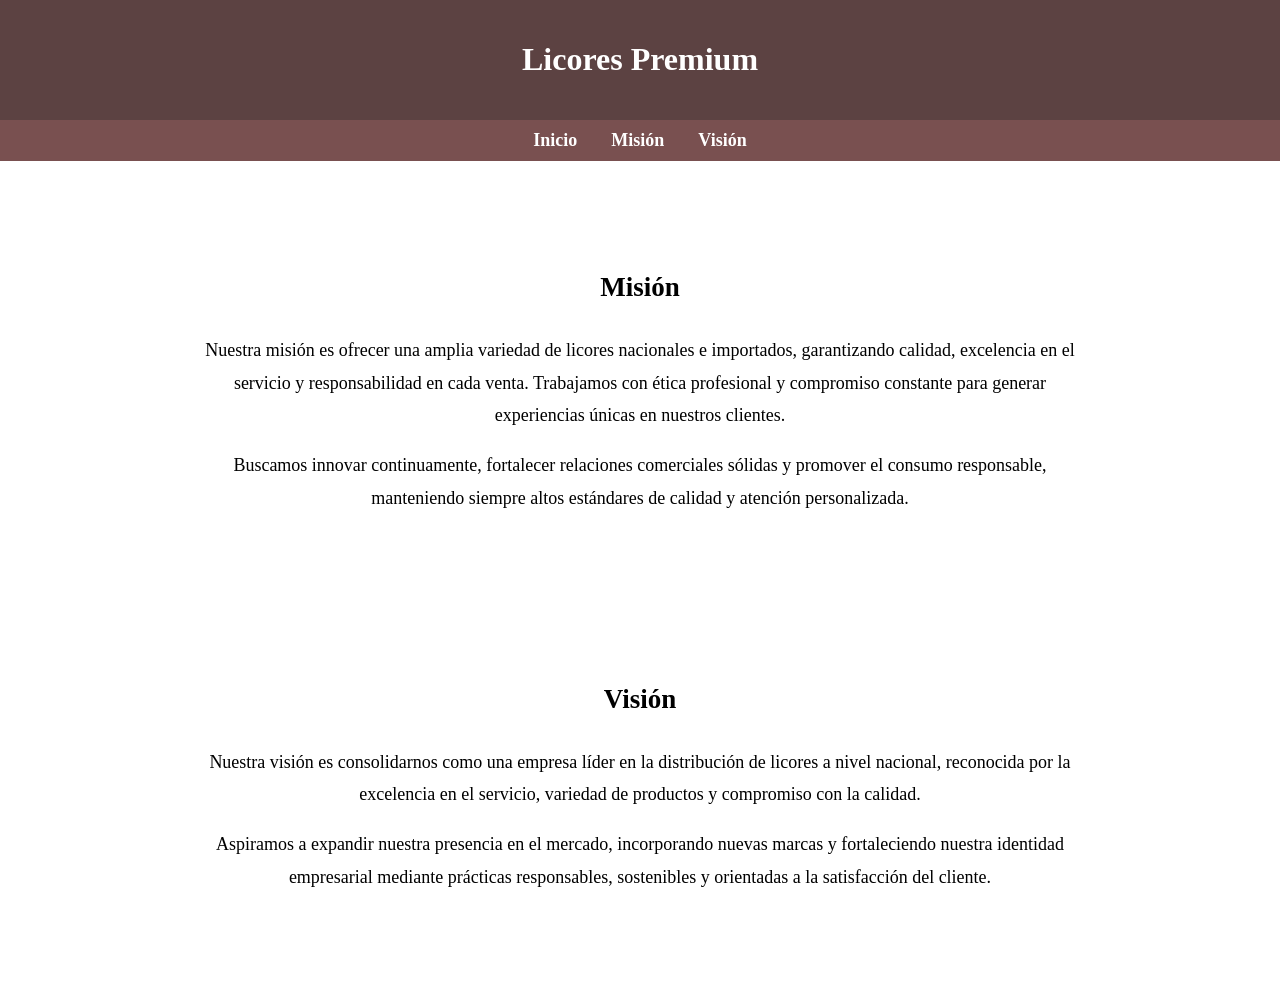
==== mision y vision.html @ 05c2ee32 "creando la pagina mision y vision" ====
<!DOCTYPE html>
<html lang="es">
<head>
<meta charset="UTF-8">
<title>Misión y Visión - Licores Premium</title>

<style>
body{
    font-family: Georgia, serif;
    margin:0;
    background-image: url("/images/fondo.jpeg");
    background-size: cover;
    background-position: center;
    background-attachment: fixed;
}

header{
    background-color: rgba(75, 46, 46, 0.9);
    color:white;
    padding:20px;
    text-align:center;
}

nav{
    background-color: rgba(107, 62, 62, 0.9);
    padding:10px;
    text-align:center;
}

nav a{
    color:white;
    text-decoration:none;
    margin:15px;
    font-weight:bold;
    font-size:18px;
}

nav a:hover{
    text-decoration:underline;
}

section{
    padding:40px;
    margin:40px auto;
    width:70%;
    background: rgba(255,255,255,0.9);
    border-radius:8px;
    line-height:1.8;
    font-size:18px;
    text-align:center;
}
</style>
</head>

<body>

<header>
<h1>Licores Premium</h1>
</header>

<nav>
<a href="../index.html">Inicio</a>
<a href="#mision">Misión</a>
<a href="#vision">Visión</a>
</nav>

<section id="mision">
<h2>Misión</h2>

<p>
Nuestra misión es ofrecer una amplia variedad de licores nacionales e importados,
garantizando calidad, excelencia en el servicio y responsabilidad en cada venta.
Trabajamos con ética profesional y compromiso constante para generar experiencias
únicas en nuestros clientes.
</p>

<p>
Buscamos innovar continuamente, fortalecer relaciones comerciales sólidas
y promover el consumo responsable, manteniendo siempre altos estándares
de calidad y atención personalizada.
</p>
</section>

<section id="vision">
<h2>Visión</h2>

<p>
Nuestra visión es consolidarnos como una empresa líder en la distribución
de licores a nivel nacional, reconocida por la excelencia en el servicio,
variedad de productos y compromiso con la calidad.
</p>

<p>
Aspiramos a expandir nuestra presencia en el mercado, incorporando nuevas
marcas y fortaleciendo nuestra identidad empresarial mediante prácticas
responsables, sostenibles y orientadas a la satisfacción del cliente.
</p>
</section>

</body>
</html>
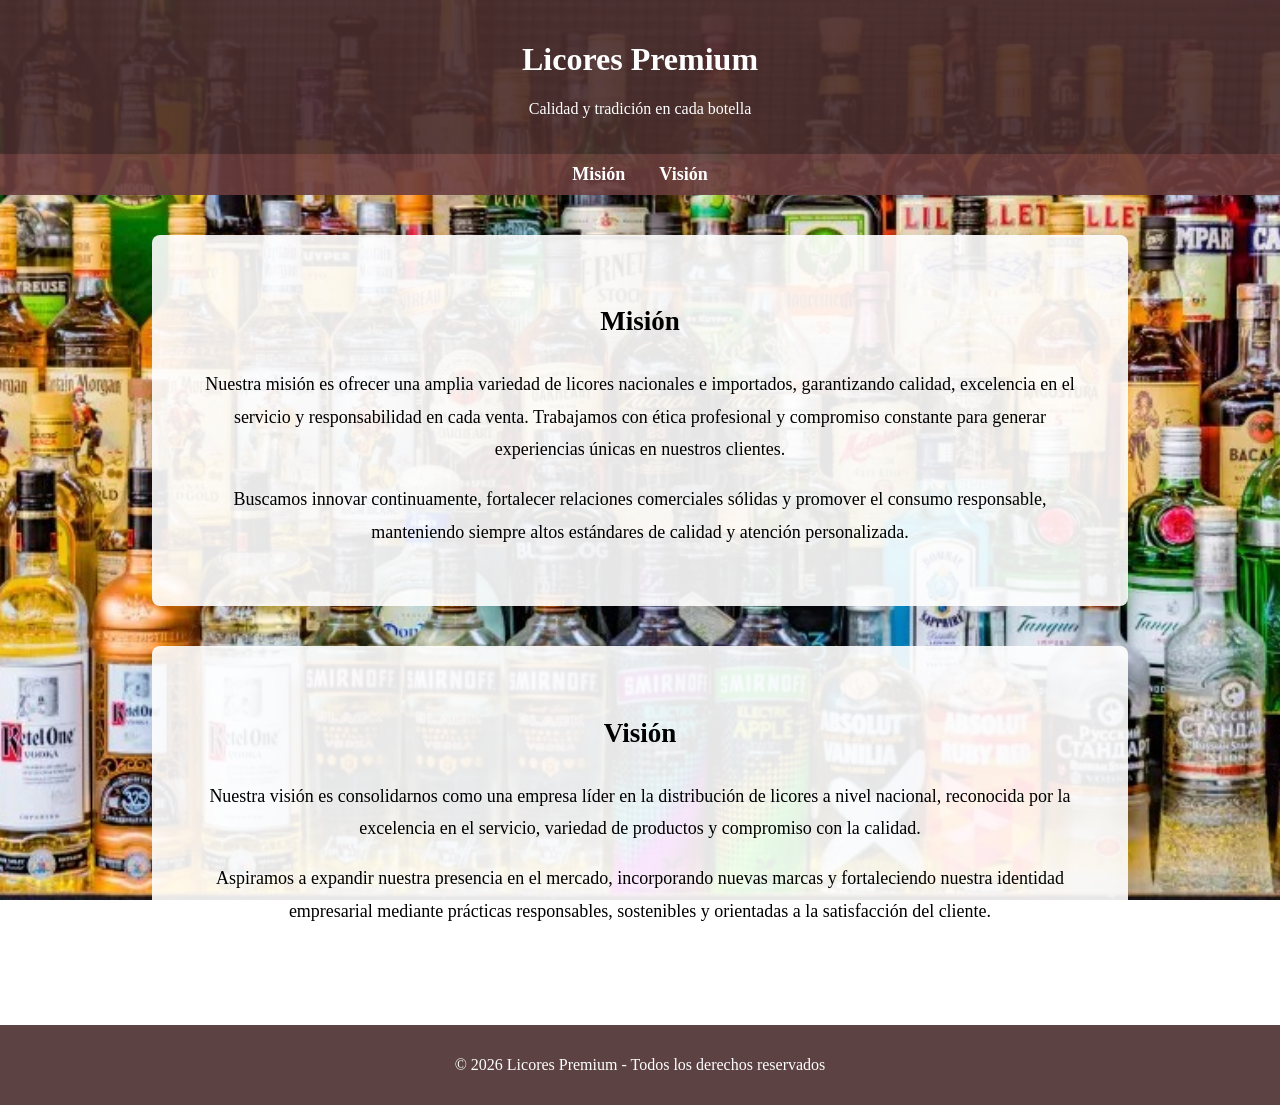
==== commit 4e322119: "actualizacion 2" ====
--- a/mision y vision.html
+++ b/mision y vision.html
@@ -2,13 +2,13 @@
 <html lang="es">
 <head>
 <meta charset="UTF-8">
-<title>Misión y Visión - Licores Premium</title>
+<title>Licores Premium</title>
 
 <style>
 body{
     font-family: Georgia, serif;
     margin:0;
-    background-image: url("/images/fondo.jpeg");
+    background-image: url("images/fondo.jpeg");
     background-size: cover;
     background-position: center;
     background-attachment: fixed;
@@ -33,6 +33,7 @@
     margin:15px;
     font-weight:bold;
     font-size:18px;
+    cursor:pointer;
 }
 
 nav a:hover{
@@ -49,6 +50,14 @@
     font-size:18px;
     text-align:center;
 }
+
+footer{
+    background-color: rgba(75, 46, 46, 0.9);
+    color:white;
+    padding:15px;
+    text-align:center;
+    margin-top:20px;
+}
 </style>
 </head>
 
@@ -56,46 +65,46 @@
 
 <header>
 <h1>Licores Premium</h1>
+<p>Calidad y tradición en cada botella</p>
 </header>
 
 <nav>
-<a href="../index.html">Inicio</a>
 <a href="#mision">Misión</a>
 <a href="#vision">Visión</a>
 </nav>
 
 <section id="mision">
 <h2>Misión</h2>
-
 <p>
-Nuestra misión es ofrecer una amplia variedad de licores nacionales e importados,
-garantizando calidad, excelencia en el servicio y responsabilidad en cada venta.
-Trabajamos con ética profesional y compromiso constante para generar experiencias
-únicas en nuestros clientes.
+    Nuestra misión es ofrecer una amplia variedad de licores nacionales e importados,
+    garantizando calidad, excelencia en el servicio y responsabilidad en cada venta.
+    Trabajamos con ética profesional y compromiso constante para generar experiencias
+    únicas en nuestros clientes.
 </p>
-
 <p>
-Buscamos innovar continuamente, fortalecer relaciones comerciales sólidas
-y promover el consumo responsable, manteniendo siempre altos estándares
-de calidad y atención personalizada.
+    Buscamos innovar continuamente, fortalecer relaciones comerciales sólidas
+    y promover el consumo responsable, manteniendo siempre altos estándares
+    de calidad y atención personalizada.
 </p>
 </section>
 
 <section id="vision">
 <h2>Visión</h2>
-
 <p>
-Nuestra visión es consolidarnos como una empresa líder en la distribución
-de licores a nivel nacional, reconocida por la excelencia en el servicio,
-variedad de productos y compromiso con la calidad.
+    Nuestra visión es consolidarnos como una empresa líder en la distribución
+    de licores a nivel nacional, reconocida por la excelencia en el servicio,
+    variedad de productos y compromiso con la calidad.
 </p>
-
 <p>
-Aspiramos a expandir nuestra presencia en el mercado, incorporando nuevas
-marcas y fortaleciendo nuestra identidad empresarial mediante prácticas
-responsables, sostenibles y orientadas a la satisfacción del cliente.
+    Aspiramos a expandir nuestra presencia en el mercado, incorporando nuevas
+    marcas y fortaleciendo nuestra identidad empresarial mediante prácticas
+    responsables, sostenibles y orientadas a la satisfacción del cliente.
 </p>
 </section>
 
+<footer>
+<p>&copy; 2026 Licores Premium - Todos los derechos reservados</p>
+</footer>
+
 </body>
 </html>
